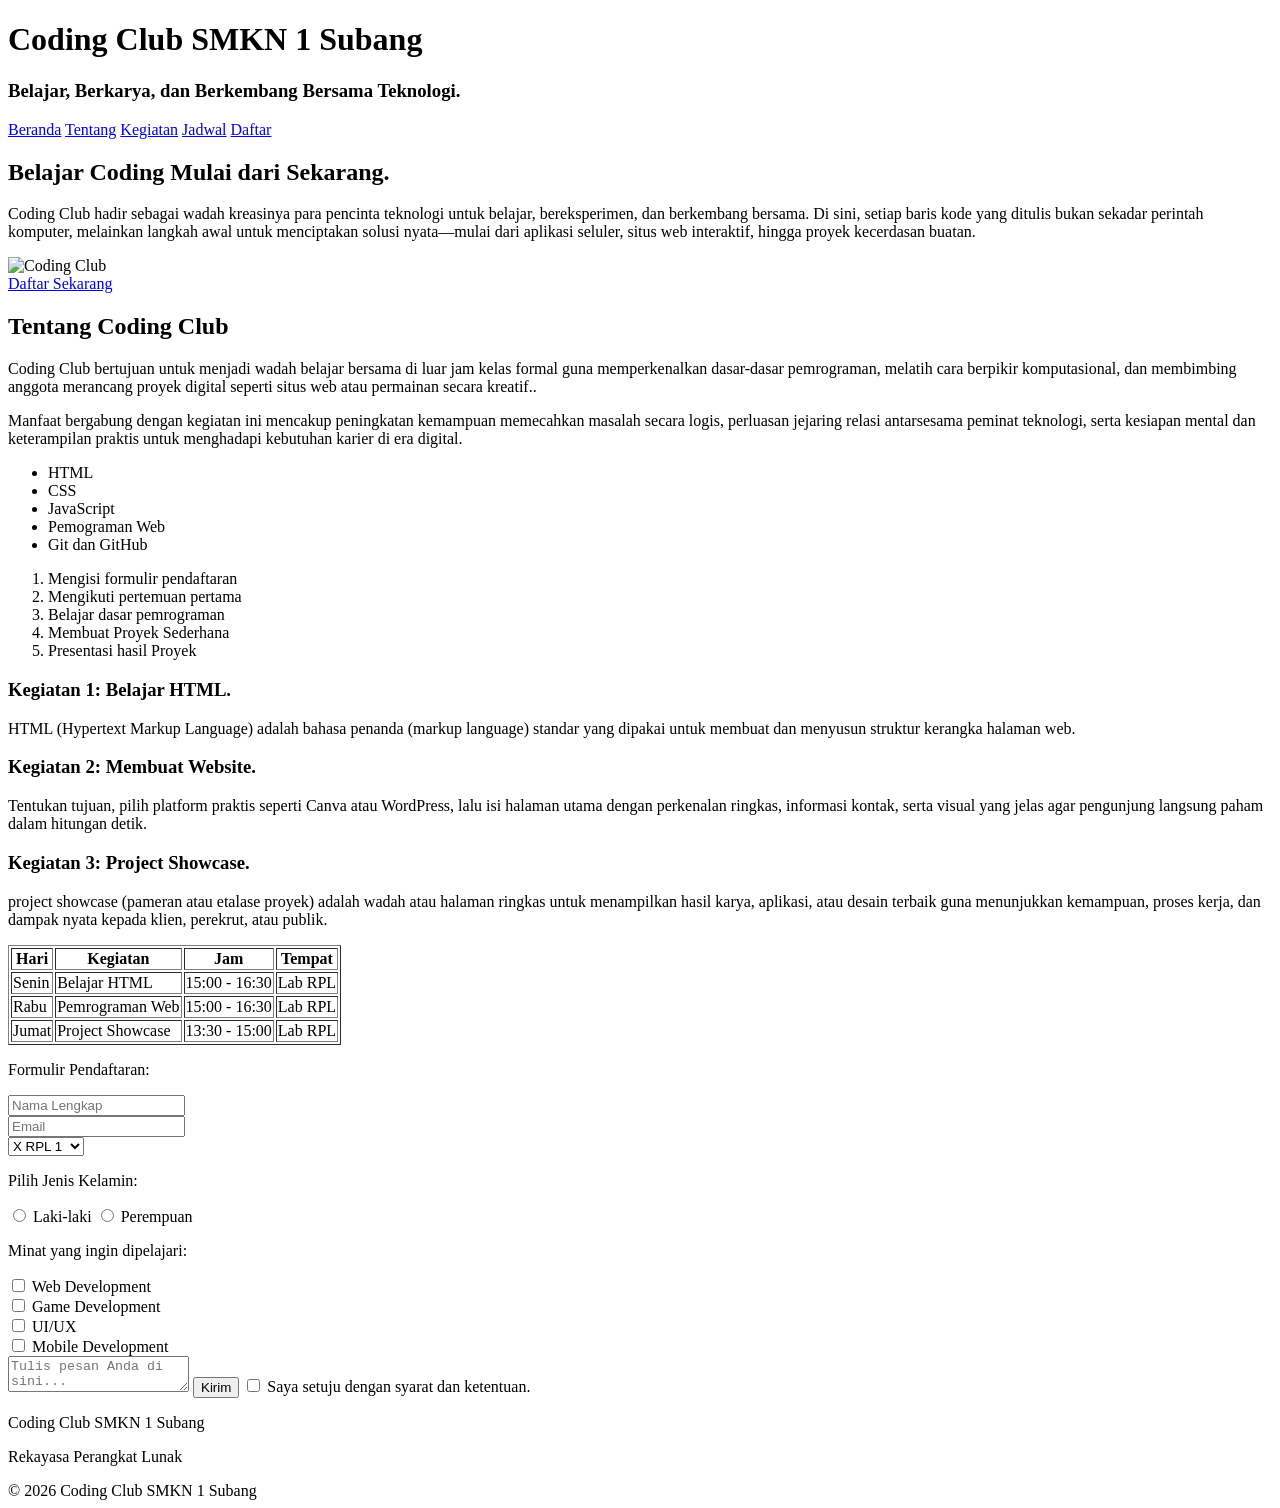
==== index.html @ ae77cd2b "first commit" ====
<!DOCTYPE html>
<html lang="en">
<head>
    <meta charset="UTF-8">
    <meta name="viewport" content="width=device-width, initial-scale=1.0">
    <title>Document</title>
</head>
<body>
    <header>
      
        <h1>Coding Club SMKN 1 Subang</h1>
        <h3>Belajar, Berkarya, dan Berkembang Bersama Teknologi.</h3>
    </header>

    <!--Navigasi-->
    <nav>
         <a href="#">Beranda</a>
         <a href="#">Tentang</a>
         <a href="#">Kegiatan</a>
         <a href="#">Jadwal</a>
         <a href="#">Daftar</a>
    </nav>

     <main>
     
        <!--Hero-->
    <section>
        <!--judul utama-->
        <h2>Belajar Coding Mulai dari Sekarang.</h2>
        <!--paragraf pengantar-->
        <p>Coding Club hadir sebagai wadah kreasinya para pencinta teknologi untuk belajar, bereksperimen, dan berkembang bersama. Di sini, setiap baris kode yang ditulis bukan sekadar perintah komputer, melainkan langkah awal untuk menciptakan solusi nyata—mulai dari aplikasi seluler, situs web interaktif, hingga proyek kecerdasan buatan.</p>
        <img src="coding.jpg" alt="Coding Club" width="600">
    </section>

    <!--Tentang Coding Club-->
    <section>
     <a href="#">Daftar Sekarang</a>
        <h2>Tentang Coding Club</h2>
        <!--paragraf tentang coding club-->
        <p>Coding Club bertujuan untuk menjadi wadah belajar bersama di luar jam kelas formal guna memperkenalkan dasar-dasar pemrograman, melatih cara berpikir komputasional, dan membimbing anggota merancang proyek digital seperti situs web atau permainan secara kreatif..</p>Manfaat bergabung dengan kegiatan ini mencakup peningkatan kemampuan memecahkan masalah secara logis, perluasan jejaring relasi antarsesama peminat teknologi, serta kesiapan mental dan keterampilan praktis untuk menghadapi kebutuhan karier di era digital.
    </section>

    <!--Yang dipelajari-->
    <section> 
        <!--list yang tidak berurutan-->
     <ul>
        <li>HTML</li>
        <li>CSS</li>
        <li>JavaScript</li> 
        <li>Pemograman Web</li>
        <li>Git dan GitHub</li>
     </ul>
    </section>

    <!--Alur-->
    <section> 
        <!--list yang berurutan-->
     <ol>
        <li>Mengisi formulir pendaftaran</li>
        <li> Mengikuti pertemuan pertama </li>
        <li> Belajar dasar pemrograman </li>
        <li> Membuat Proyek Sederhana</li>
        <li> Presentasi hasil Proyek</li>
     </ol>
    </section>

<!-- Kegiatan -->
    <section>
        <!--judul--->
     <article><h3>Kegiatan 1: Belajar HTML.</h3></ article>
     <!--deskripsi singkat-->
     <p>HTML (Hypertext Markup Language) adalah bahasa penanda (markup language) standar yang dipakai untuk membuat dan menyusun struktur kerangka halaman web.</p>
     <article><h3>Kegiatan 2: Membuat Website.</h3></article>
     <p> Tentukan tujuan, pilih platform praktis seperti Canva atau WordPress, lalu isi halaman utama dengan perkenalan ringkas, informasi kontak, serta visual yang jelas agar pengunjung langsung paham dalam hitungan detik.</p>
     <article><h3>Kegiatan 3: Project Showcase.</h3></article>
     <p> project showcase (pameran atau etalase proyek) adalah wadah atau halaman ringkas untuk menampilkan hasil karya, aplikasi, atau desain terbaik guna menunjukkan kemampuan, proses kerja, dan dampak nyata kepada klien, perekrut, atau publik.</p>
    </section>

    <!--Jadwal/tabel-->
<section>
       <table border="1">
        <tr>
            <th>Hari</th>
            <th>Kegiatan</th>
            <th>Jam</th>
            <th>Tempat</th>
        </tr>
        <tr>
            <td>Senin</td>
            <td>Belajar HTML</td>
            <td>15:00 - 16:30</td>
            <td>Lab RPL</td>
        </tr>
        <tr>
            <td>Rabu</td>
            <td>Pemrograman Web</td>
            <td>15:00 - 16:30</td>
            <td>Lab RPL</td>
        </tr>
        <tr>
            <td>Jumat</td>
            <td>Project Showcase</td>
            <td> 13:30 - 15:00</td>
            <td>Lab RPL</td>
        </tr>
        </table>
  </section>   

  
  <!--Form pendaftaran-->
  <section>
    <form>

        <p>Formulir Pendaftaran: </p>

     <input type="text" placeholder="Nama Lengkap">
     <br>
     <input type="email" placeholder="Email">
     <br>
     <select>
>        
        <option value="">X RPL 1</option>
        <option value="">X RPL 2</option>
        <option value="">XI RPL 1</option>
        <option value="">XI RPL 2</option>
     </select>

       <p>Pilih Jenis Kelamin:</p>

        <input type="radio" id="laki" name="gender" value="laki">
             <label for="laki">Laki-laki</label>
 
        <input type="radio" id="perempuan" name="gender" value="perempuan">
             <label for="perempuan">Perempuan</label>

             <br>

             <P>Minat yang ingin dipelajari:</P>

        <input type="checkbox" id="web" name="minat[]" value="Web Development">
             <label for="web">Web Development</label><br>

        <input type="checkbox" id="game" name="minat[]" value="Game Development">
             <label for="game">Game Development</label><br>

        <input type="checkbox" id="uiux" name="minat[]" value="UI/UX">
             <label for="uiux">UI/UX</label><br>

        <input type="checkbox" id="mobile" name="minat[]" value="Mobile Development">
             <label for="mobile">Mobile Development</label>

             <br>
             
            <textarea name="pesan" placeholder="Tulis pesan Anda di sini..."></textarea>
            <button type="submit">Kirim</button>

            <label for="setuju">
                <input type="checkbox" id="setuju" name="setuju" required>
                Saya setuju dengan syarat dan ketentuan.        

     </form>
 </section>
     </main>

     <footer>
        <p>Coding Club SMKN 1 Subang</p>
        <p>Rekayasa Perangkat Lunak </p> © 2026 Coding Club SMKN 1 Subang
     </footer>
 </body>
</html>
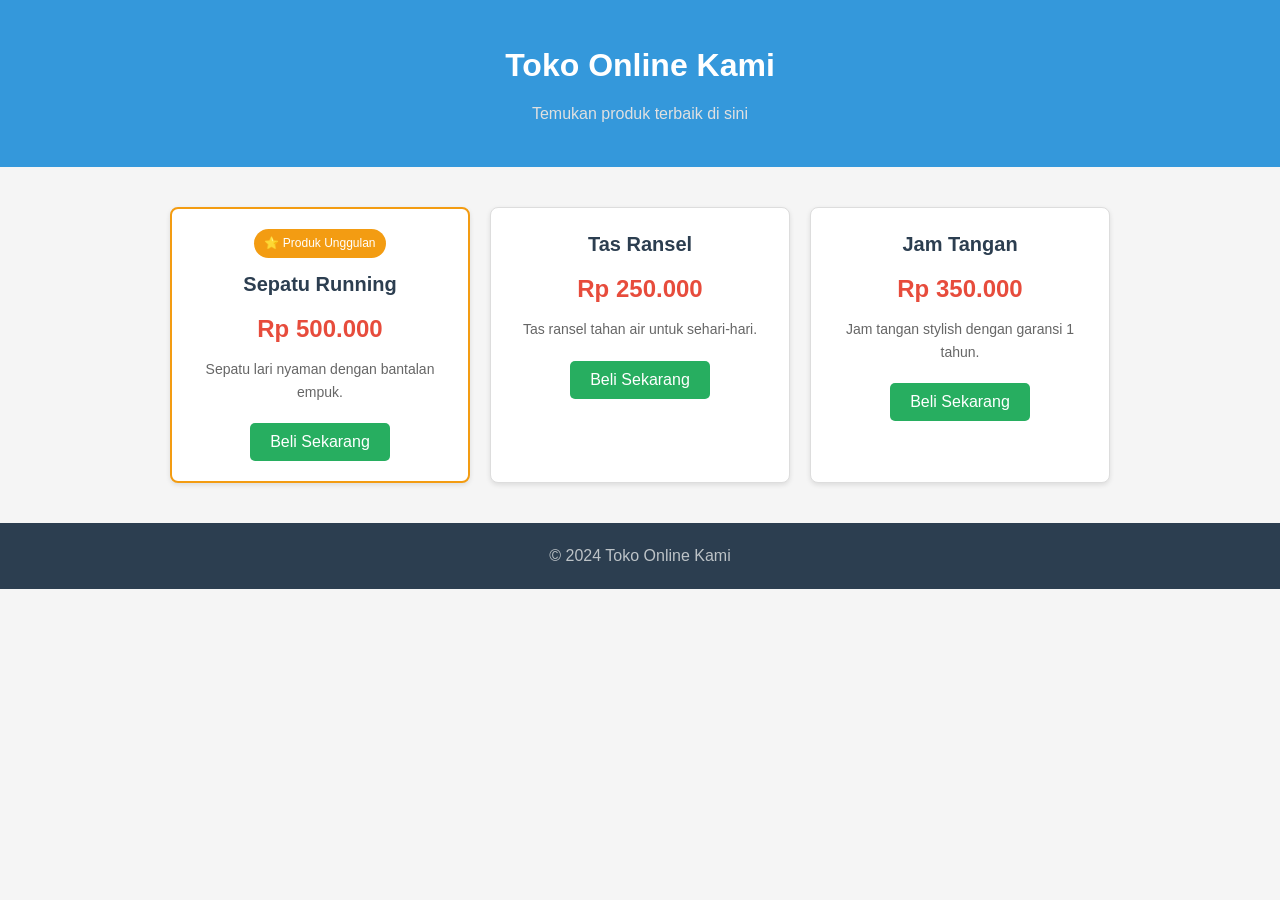
==== commit 013517a0: "Add files via upload" ====
--- a/index.html
+++ b/index.html
@@ -1,170 +1,58 @@
 <!DOCTYPE html>
-<html lang="en">
+<html>
 <head>
-    <meta charset="UTF-8">
-    <meta name="viewport" content="width=device-width, initial-scale=1.0">
-    <title>Document</title>
+  <title>Daftar Produk</title>
+  <link rel="stylesheet" href="style.css">
 </head>
 <body>
-    <header>
-      
-        <h1>Coding Club SMKN 1 Subang</h1>
-        <h3>Belajar, Berkarya, dan Berkembang Bersama Teknologi.</h3>
-    </header>
+  
+  <!-- Header dengan ID -->
+  <header id="header-halaman">
+    <h1>Toko Online Kami</h1>
+    <p>Temukan produk terbaik di sini</p>
+  </header>
+  
+  <!-- Container produk dengan class -->
+  <div class="container-produk">
+    
+    <!-- Produk 1: Produk Unggulan (dengan ID) -->
+    <div class="kartu-produk produk-unggulan" id="produk-1">
+      <div class="badge-unggulan">⭐ Produk Unggulan</div>
+      <h2 class="nama-produk">Sepatu Running</h2>
+      <p class="harga">Rp 500.000</p>
+      <p class="deskripsi">
+        Sepatu lari nyaman dengan bantalan empuk.
+      </p>
+      <button class="tombol-beli">Beli Sekarang</button>
+    </div>
+    
+    <!-- Produk 2 -->
+    <div class="kartu-produk" id="produk-2">
+      <h2 class="nama-produk">Tas Ransel</h2>
+      <p class="harga">Rp 250.000</p>
+      <p class="deskripsi">
+        Tas ransel tahan air untuk sehari-hari.
+      </p>
+      <button class="tombol-beli">Beli Sekarang</button>
+    </div>
+    
+    <!-- Produk 3 -->
+    <div class="kartu-produk" id="produk-3">
+      <h2 class="nama-produk">Jam Tangan</h2>
+      <p class="harga">Rp 350.000</p>
+      <p class="deskripsi">
+        Jam tangan stylish dengan garansi 1 tahun.
+      </p>
+      <button class="tombol-beli">Beli Sekarang</button>
+    </div>
+    
+  </div>
+  
+  <!-- Footer -->
+  <footer id="footer-halaman">
+    <p>&copy; 2024 Toko Online Kami</p>
+  </footer>
+  
+</body>
 
-    <!--Navigasi-->
-    <nav>
-         <a href="#">Beranda</a>
-         <a href="#">Tentang</a>
-         <a href="#">Kegiatan</a>
-         <a href="#">Jadwal</a>
-         <a href="#">Daftar</a>
-    </nav>
-
-     <main>
-     
-        <!--Hero-->
-    <section>
-        <!--judul utama-->
-        <h2>Belajar Coding Mulai dari Sekarang.</h2>
-        <!--paragraf pengantar-->
-        <p>Coding Club hadir sebagai wadah kreasinya para pencinta teknologi untuk belajar, bereksperimen, dan berkembang bersama. Di sini, setiap baris kode yang ditulis bukan sekadar perintah komputer, melainkan langkah awal untuk menciptakan solusi nyata—mulai dari aplikasi seluler, situs web interaktif, hingga proyek kecerdasan buatan.</p>
-        <img src="coding.jpg" alt="Coding Club" width="600">
-    </section>
-
-    <!--Tentang Coding Club-->
-    <section>
-     <a href="#">Daftar Sekarang</a>
-        <h2>Tentang Coding Club</h2>
-        <!--paragraf tentang coding club-->
-        <p>Coding Club bertujuan untuk menjadi wadah belajar bersama di luar jam kelas formal guna memperkenalkan dasar-dasar pemrograman, melatih cara berpikir komputasional, dan membimbing anggota merancang proyek digital seperti situs web atau permainan secara kreatif..</p>Manfaat bergabung dengan kegiatan ini mencakup peningkatan kemampuan memecahkan masalah secara logis, perluasan jejaring relasi antarsesama peminat teknologi, serta kesiapan mental dan keterampilan praktis untuk menghadapi kebutuhan karier di era digital.
-    </section>
-
-    <!--Yang dipelajari-->
-    <section> 
-        <!--list yang tidak berurutan-->
-     <ul>
-        <li>HTML</li>
-        <li>CSS</li>
-        <li>JavaScript</li> 
-        <li>Pemograman Web</li>
-        <li>Git dan GitHub</li>
-     </ul>
-    </section>
-
-    <!--Alur-->
-    <section> 
-        <!--list yang berurutan-->
-     <ol>
-        <li>Mengisi formulir pendaftaran</li>
-        <li> Mengikuti pertemuan pertama </li>
-        <li> Belajar dasar pemrograman </li>
-        <li> Membuat Proyek Sederhana</li>
-        <li> Presentasi hasil Proyek</li>
-     </ol>
-    </section>
-
-<!-- Kegiatan -->
-    <section>
-        <!--judul--->
-     <article><h3>Kegiatan 1: Belajar HTML.</h3></ article>
-     <!--deskripsi singkat-->
-     <p>HTML (Hypertext Markup Language) adalah bahasa penanda (markup language) standar yang dipakai untuk membuat dan menyusun struktur kerangka halaman web.</p>
-     <article><h3>Kegiatan 2: Membuat Website.</h3></article>
-     <p> Tentukan tujuan, pilih platform praktis seperti Canva atau WordPress, lalu isi halaman utama dengan perkenalan ringkas, informasi kontak, serta visual yang jelas agar pengunjung langsung paham dalam hitungan detik.</p>
-     <article><h3>Kegiatan 3: Project Showcase.</h3></article>
-     <p> project showcase (pameran atau etalase proyek) adalah wadah atau halaman ringkas untuk menampilkan hasil karya, aplikasi, atau desain terbaik guna menunjukkan kemampuan, proses kerja, dan dampak nyata kepada klien, perekrut, atau publik.</p>
-    </section>
-
-    <!--Jadwal/tabel-->
-<section>
-       <table border="1">
-        <tr>
-            <th>Hari</th>
-            <th>Kegiatan</th>
-            <th>Jam</th>
-            <th>Tempat</th>
-        </tr>
-        <tr>
-            <td>Senin</td>
-            <td>Belajar HTML</td>
-            <td>15:00 - 16:30</td>
-            <td>Lab RPL</td>
-        </tr>
-        <tr>
-            <td>Rabu</td>
-            <td>Pemrograman Web</td>
-            <td>15:00 - 16:30</td>
-            <td>Lab RPL</td>
-        </tr>
-        <tr>
-            <td>Jumat</td>
-            <td>Project Showcase</td>
-            <td> 13:30 - 15:00</td>
-            <td>Lab RPL</td>
-        </tr>
-        </table>
-  </section>   
-
-  
-  <!--Form pendaftaran-->
-  <section>
-    <form>
-
-        <p>Formulir Pendaftaran: </p>
-
-     <input type="text" placeholder="Nama Lengkap">
-     <br>
-     <input type="email" placeholder="Email">
-     <br>
-     <select>
->        
-        <option value="">X RPL 1</option>
-        <option value="">X RPL 2</option>
-        <option value="">XI RPL 1</option>
-        <option value="">XI RPL 2</option>
-     </select>
-
-       <p>Pilih Jenis Kelamin:</p>
-
-        <input type="radio" id="laki" name="gender" value="laki">
-             <label for="laki">Laki-laki</label>
- 
-        <input type="radio" id="perempuan" name="gender" value="perempuan">
-             <label for="perempuan">Perempuan</label>
-
-             <br>
-
-             <P>Minat yang ingin dipelajari:</P>
-
-        <input type="checkbox" id="web" name="minat[]" value="Web Development">
-             <label for="web">Web Development</label><br>
-
-        <input type="checkbox" id="game" name="minat[]" value="Game Development">
-             <label for="game">Game Development</label><br>
-
-        <input type="checkbox" id="uiux" name="minat[]" value="UI/UX">
-             <label for="uiux">UI/UX</label><br>
-
-        <input type="checkbox" id="mobile" name="minat[]" value="Mobile Development">
-             <label for="mobile">Mobile Development</label>
-
-             <br>
-             
-            <textarea name="pesan" placeholder="Tulis pesan Anda di sini..."></textarea>
-            <button type="submit">Kirim</button>
-
-            <label for="setuju">
-                <input type="checkbox" id="setuju" name="setuju" required>
-                Saya setuju dengan syarat dan ketentuan.        
-
-     </form>
- </section>
-     </main>
-
-     <footer>
-        <p>Coding Club SMKN 1 Subang</p>
-        <p>Rekayasa Perangkat Lunak </p> © 2026 Coding Club SMKN 1 Subang
-     </footer>
- </body>
 </html>
--- a/style.css
+++ b/style.css
@@ -0,0 +1,123 @@
+/* 1. Selector Universal - Reset dasar */
+* {
+  margin: 0;
+  padding: 0;
+  box-sizing: border-box;
+}
+
+/* 2. Selector Elemen - Style dasar */
+body {
+  font-family: Arial, sans-serif;
+  background-color: #f5f5f5;
+  line-height: 1.6;
+}
+
+h1 {
+  color: #2c3e50;
+}
+
+p {
+  color: #666;
+}
+
+/* 3. Selector ID - Header unik */
+#header-halaman {
+  background-color: #3498db;
+  color: white;
+  text-align: center;
+  padding: 40px 20px;
+}
+
+#header-halaman h1 {
+  color: white;
+  margin-bottom: 10px;
+}
+
+#header-halaman p {
+  color: #e0e0e0;
+}
+
+/* 4. Selector Class - Container produk */
+.container-produk {
+  max-width: 1200px;
+  margin: 40px auto;
+  padding: 0 20px;
+  display: flex;
+  gap: 20px;
+  flex-wrap: wrap;
+  justify-content: center;
+}
+
+/* 5. Selector Class - Kartu produk */
+.kartu-produk {
+  background: white;
+  border: 1px solid #ddd;
+  border-radius: 8px;
+  padding: 20px;
+  width: 300px;
+  text-align: center;
+  box-shadow: 0 2px 5px rgba(0,0,0,0.1);
+}
+
+/* 6. Selector Descendant - Elemen dalam kartu */
+.kartu-produk .nama-produk {
+  color: #2c3e50;
+  font-size: 20px;
+  margin-bottom: 10px;
+}
+
+.kartu-produk .harga {
+  color: #e74c3c;
+  font-size: 24px;
+  font-weight: bold;
+  margin-bottom: 10px;
+}
+
+.kartu-produk .deskripsi {
+  color: #666;
+  font-size: 14px;
+  margin-bottom: 20px;
+}
+
+.kartu-produk .tombol-beli {
+  background-color: #27ae60;
+  color: white;
+  border: none;
+  padding: 10px 20px;
+  border-radius: 5px;
+  cursor: pointer;
+  font-size: 16px;
+}
+
+.kartu-produk .tombol-beli:hover {
+  background-color: #219a52;
+}
+
+/* 7. Selector Class Gabungan - Produk unggulan */
+.produk-unggulan {
+  border: 2px solid #f39c12;
+  position: relative;
+}
+
+.badge-unggulan {
+  background-color: #f39c12;
+  color: white;
+  padding: 5px 10px;
+  border-radius: 20px;
+  font-size: 12px;
+  display: inline-block;
+  margin-bottom: 10px;
+}
+
+/* 8. Selector ID - Footer unik */
+#footer-halaman {
+  background-color: #2c3e50;
+  color: white;
+  text-align: center;
+  padding: 20px;
+  margin-top: 40px;
+}
+
+#footer-halaman p {
+  color: #bdc3c7;
+}
